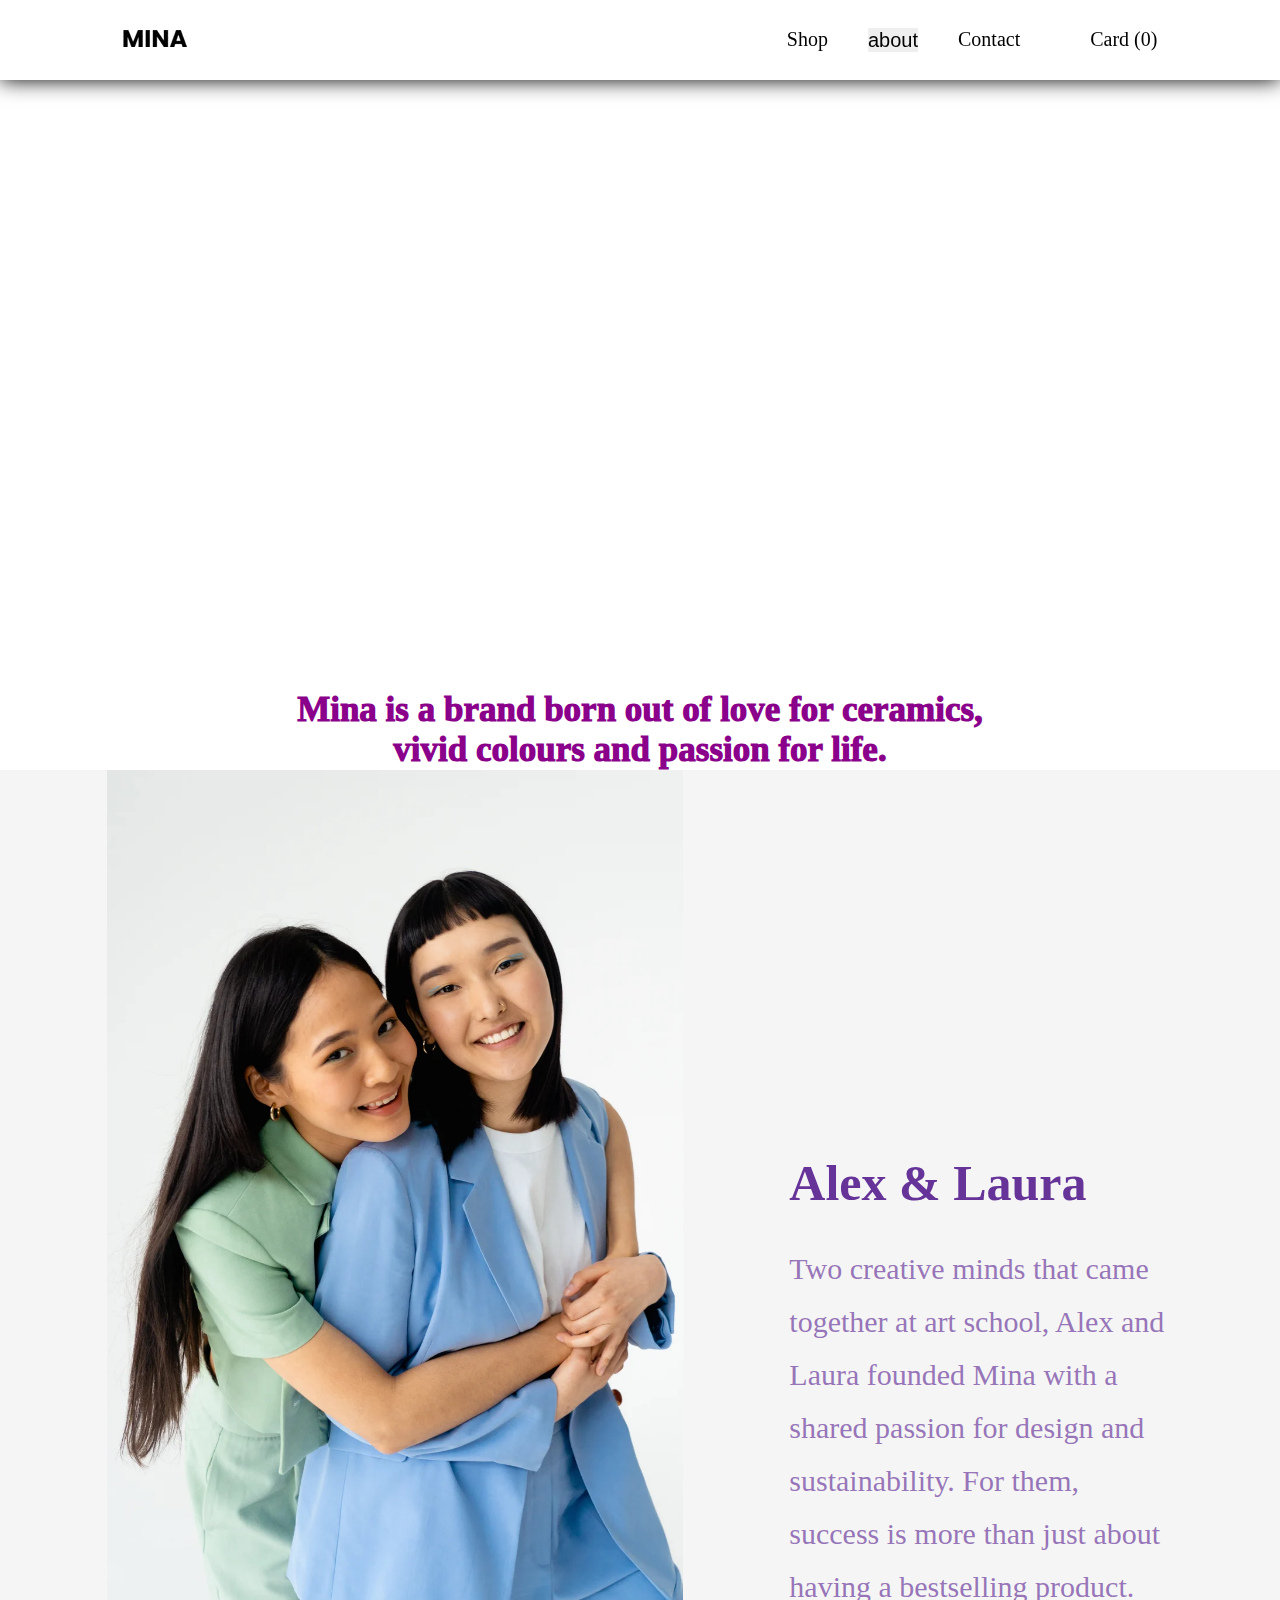
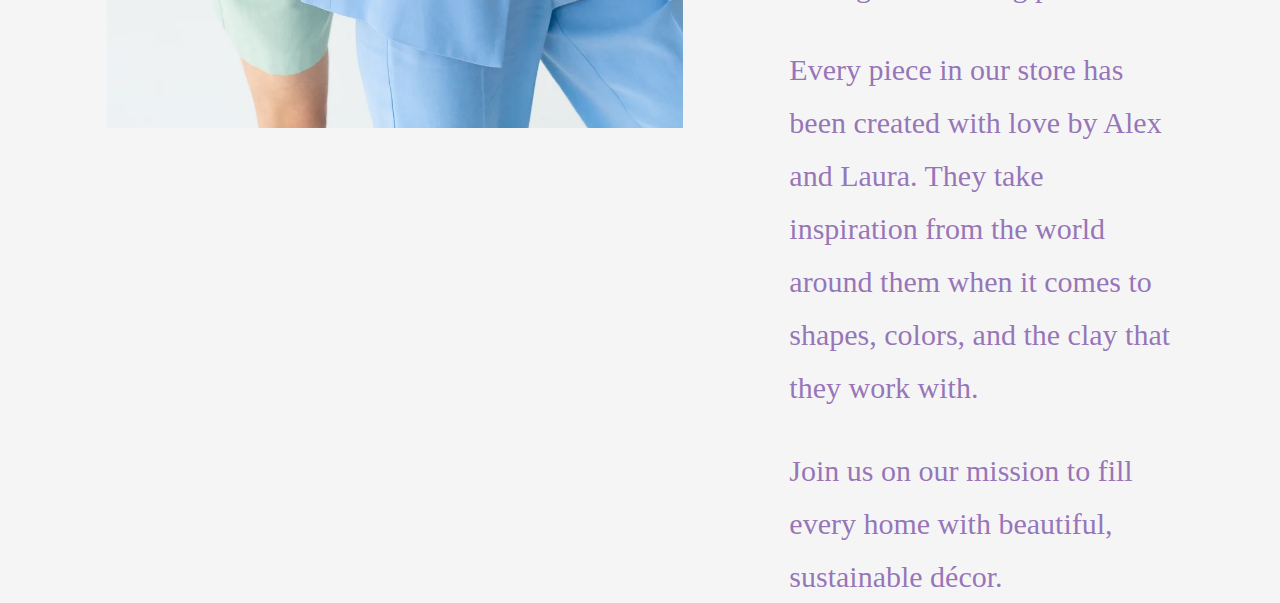
==== about.html @ a1b140b6 "about-section" ====
<!DOCTYPE html>
<html lang="en">

<head>
    <meta charset="UTF-8">
    <meta http-equiv="X-UA-Compatible" content="IE=edge">
    <meta name="viewport" content="width=device-width, initial-scale=1.0">
    <title>Document</title>
    <link rel="stylesheet" href="./Assets/css/main.css">
    <link rel="stylesheet" href="https://cdnjs.cloudflare.com/ajax/libs/font-awesome/6.2.1/css/all.min.css"
        integrity="sha512-MV7K8+y+gLIBoVD59lQIYicR65iaqukzvf/nwasF0nqhPay5w/9lJmVM2hMDcnK1OnMGCdVK+iQrJ7lzPJQd1w=="
        crossorigin="anonymous" referrerpolicy="no-referrer" />
</head>
<body>
    <!-- ////////////////////////////////////////////////////////////////////////// -->
    <!-- header start -->
    <header>
        <nav>

            <div class="mina-logo">
                <div class="hamburger-menu">
                    <a >
                        <i class="fa-solid fa-bars"></i>
                </div>
                <img src="./Assets/imgs/MINA-Yg2GZekJLlIEw2GR.avif" alt="#">
            </div>


            


            
            <div class="navbar-tools">
                <ul>
                    <li><a href="./shop.html">Shop</a></li>
                    <li>
                        <!-- aboutDropDown -->
                        <div class="dropdown" style="float:right;">
                            <button class="dropbtn"> <a href="./about.html"> about</a></button>
                            <i class="fa-solid fa-caret-up"></i>
                            <div class="dropdown-content">
                                <a href="#">sustunaiblty</a>
                            </div>
                        </div>


                    </li>
                    <li><a href="">Contact</a></li>

                </ul>
                <li>
                    <i class="fa-regular fa-heart"></i>
                    <a href="">Card (0)</a>
                </li>
            </div>
        </nav>
    </header>
    <!-- header end -->


    <!-- /////////////////////////////////////////////////////////////// -->
<!-- MainAboutStart -->
<main>
<section class="about-mina-bg">
    <h1>About Mina</h1>
</section>


<section class="about-text-section">
    <p>Mina is a brand born out of love for ceramics, </p>
    <p>vivid colours and passion for life.</p>
</section>


<section class="alex-laura-photo-text">
    <div class="photo-about"><img src="./Assets/imgs/pexels-cottonbro-YKb0eZ64DRiPyZoD.webp" alt="">
    </div>
    <div class="text-about">
        <h2>Alex & Laura</h2>
        <p>Two creative minds that came together at art school, Alex and Laura founded Mina with a shared passion for design and sustainability. For them, success is more than just about having a bestselling product.</p>
        <p>Every piece in our store has been created with love by Alex and Laura. They take inspiration from the world around them when it comes to shapes, colors, and the clay that they work with.</p>
        <p>Join us on our mission to fill every home with beautiful, sustainable décor. </p>
    </div>
</section>



</main>
</body>
---- Assets/css/main.css ----
* {
  margin: 0;
  padding: 0;
  box-sizing: border-box;
}

img {
  width: 100%;
}

.about-mina-bg {
  background-image: url("https://assets.zyrosite.com/cdn-cgi/image/format=auto,w=1920,fit=crop/minattnvs/Frame-YanWlX24wOIg2vwL.png");
  width: 100%;
  height: 60vh;
  background-size: cover;
  background-position: center;
  background-repeat: no-repeat;
  display: flex;
  flex-direction: column;
  justify-content: center;
  align-items: center;
  gap: 30px;
  padding-top: 118px;
}
.about-mina-bg h1 {
  font-size: 100px;
  color: white;
  text-align: center;
}
@media only screen and (max-width: 800px) {
  .about-mina-bg h1 {
    font-size: 40px;
    color: white;
    text-align: center;
  }
}

.about-text-section {
  padding-top: 150px;
}
.about-text-section p {
  font-size: 35px;
  color: darkmagenta;
  text-align: center;
  font-weight: 1000;
}
@media only screen and (max-width: 800px) {
  .about-text-section p {
    font-size: 20px;
    color: darkmagenta;
    text-align: center;
    font-weight: 1000;
  }
}

.alex-laura-photo-text {
  background-color: rgba(178, 177, 177, 0.127);
  width: 100%;
  display: flex;
  justify-content: space-evenly;
}
.alex-laura-photo-text .text-about {
  display: flex;
  width: 30%;
  flex-direction: column;
  padding-top: 30%;
  gap: 30px;
}
.alex-laura-photo-text .text-about h2 {
  font-size: 50px;
  color: rebeccapurple;
}
.alex-laura-photo-text .text-about p {
  font-size: 30px;
  line-height: 53px;
  color: rgba(102, 51, 153, 0.671);
}
.alex-laura-photo-text .photo-about {
  width: 45%;
}

header nav {
  z-index: 1;
  position: fixed;
  width: 100%;
  height: 80px;
  display: flex;
  flex-direction: row;
  justify-content: space-around;
  align-items: center;
  background-color: white;
  box-shadow: 0px 0px 20px black;
}
header nav .hamburger-menu {
  display: none;
  color: white;
}
header nav .navbar-tools {
  display: flex;
  gap: 70px;
}
header nav .navbar-tools ul {
  list-style: none;
  display: flex;
  gap: 40px;
}
header nav .navbar-tools ul li .dropbtn {
  color: black;
  font-size: 21px;
  border: none;
}
header nav .navbar-tools ul li .dropdown {
  position: relative;
  display: inline-block;
}
header nav .navbar-tools ul li .dropdown-content {
  display: none;
  position: absolute;
  background-color: #ffffff;
}
header nav .navbar-tools ul li .dropdown-content .dropdown-content a:hover {
  background-color: #ffffff;
}
header nav .navbar-tools ul li .dropdown:hover .dropdown-content {
  display: block;
}
header nav .navbar-tools ul li .dropdown:hover .dropbtn {
  background-color: #ffffff;
}
header nav .navbar-tools ul li .dropdown-content a {
  color: black;
  padding: 12px 16px;
  text-decoration: none;
  display: block;
}
header nav .navbar-tools ul li a {
  color: black;
  text-decoration: none;
  font-size: 20px;
  gap: 20px;
}
header nav .navbar-tools ul li i {
  background-color: rgb(255, 255, 255);
  transform: rotate(180deg);
  transition: 1s;
}
header nav .navbar-tools ul li a:hover {
  text-decoration: underline;
}
header nav .navbar-tools ul li i:hover {
  transform: rotate(0deg);
  transition: 1s;
}
header nav .navbar-tools li {
  list-style: none;
}
header nav .navbar-tools li a {
  color: black;
  text-decoration: none;
  font-size: 20px;
  gap: 20px;
}
header nav .navbar-tools li a:hover {
  text-decoration: underline;
}
@media only screen and (max-width: 800px) {
  header nav {
    width: 100%;
    height: 100px;
    display: flex;
    flex-direction: row;
    justify-content: space-around;
    align-items: center;
  }
  header nav .mina-logo {
    display: flex;
    gap: 30px;
  }
  header nav .hamburger-menu {
    display: block;
    color: black;
  }
  header nav .navbar-tools {
    display: flex;
  }
  header nav .navbar-tools ul {
    display: none;
  }
  header nav .navbar-tools li {
    list-style: none;
  }
  header nav .navbar-tools li a {
    color: black;
    text-decoration: none;
    font-size: 22px;
  }
  header nav .navbar-tools li a:hover {
    text-decoration: underline;
  }
}

.main {
  width: 100%;
  height: 100vh;
}
.main .handmade-ceramics {
  background-image: url("https://assets.zyrosite.com/cdn-cgi/image/format=auto,w=1920,fit=crop/minattnvs/Rectangle-YZ9P6kWjMnUBNL6W.png");
  width: 100%;
  height: 100vh;
  background-size: cover;
  background-position: center;
  background-repeat: no-repeat;
  display: flex;
  flex-direction: column;
  justify-content: center;
  align-items: center;
  gap: 30px;
  padding-top: 118px;
}
.main .handmade-ceramics .handmade-ceramics-text h1 {
  text-align: center;
  font-size: 50px;
  color: white;
}
.main .handmade-ceramics .handmade-ceramics-text p {
  text-align: center;
  color: white;
  font-size: 40px;
  text-align: center;
}
.main .handmade-ceramics button {
  width: 140px;
  height: 50px;
  border: none;
  color: black;
}
.main .handmade-ceramics button:hover {
  background-color: rgb(151, 153, 155);
}
@media only screen and (max-width: 800px) {
  .main .handmade-ceramics {
    background-image: url("https://assets.zyrosite.com/cdn-cgi/image/format=auto,w=1920,fit=crop/minattnvs/Rectangle-YZ9P6kWjMnUBNL6W.png");
    width: 100%;
    height: 100vh;
    background-size: cover;
    background-position: center;
    background-repeat: no-repeat;
    display: flex;
    flex-direction: column;
    justify-content: center;
    align-items: center;
    gap: 30px;
  }
  .main .handmade-ceramics .handmade-ceramics-text h1 {
    text-align: center;
    font-size: 40px;
    color: white;
  }
  .main .handmade-ceramics .handmade-ceramics-text p {
    text-align: center;
    color: white;
    font-size: 20px;
    text-align: center;
  }
  .main .handmade-ceramics button {
    width: 140px;
    height: 50px;
    border: none;
    color: black;
  }
  .main .handmade-ceramics button:hover {
    background-color: rgb(151, 153, 155);
  }
}
.main .our-bestsellers {
  display: flex;
  gap: 45px;
  flex-direction: column;
}
.main .our-bestsellers .our-bestsellers-text {
  display: flex;
  justify-content: center;
}
.main .our-bestsellers .our-bestsellers-text h2 {
  color: purple;
  font-size: 40px;
  font-weight: 400;
}
.main .our-bestsellers .our-bestsellers-card {
  width: 100%;
  display: flex;
  justify-content: center;
}
.main .our-bestsellers .our-bestsellers-card div {
  display: flex;
  width: 25%;
  padding: 15px;
  align-items: center;
  max-width: 1000px;
  flex-direction: column;
  gap: 20px;
}
.main .our-bestsellers .our-bestsellers-card div img {
  width: 100%;
}
.main .our-bestsellers .our-bestsellers-card div h2 {
  font-size: 30px;
}
.main .our-bestsellers .our-bestsellers-card div p {
  font-size: 21px;
}
.main .our-bestsellers .our-bestsellers-button {
  display: flex;
  justify-content: center;
}
.main .our-bestsellers .our-bestsellers-button button {
  width: 150px;
  height: 60px;
  color: rgb(0, 0, 0);
  border: 2px solid rgb(79, 0, 79);
}
.main .our-bestsellers .our-bestsellers-button button:hover {
  background-color: rgb(79, 0, 79);
  transition: 1.1ms;
}
@media only screen and (max-width: 800px) {
  .main .our-bestsellers {
    display: flex;
    gap: 45px;
    flex-direction: column;
  }
  .main .our-bestsellers .our-bestsellers-text {
    display: flex;
    justify-content: center;
  }
  .main .our-bestsellers .our-bestsellers-text h2 {
    color: purple;
    font-size: 40px;
    font-weight: 400;
  }
  .main .our-bestsellers .our-bestsellers-card {
    width: 100%;
    display: flex;
    justify-content: center;
    flex-direction: column;
    align-items: center;
  }
  .main .our-bestsellers .our-bestsellers-card div {
    display: flex;
    width: 100%;
    padding: 15px;
    align-items: center;
    flex-direction: column;
    gap: 20px;
  }
  .main .our-bestsellers .our-bestsellers-card div h2 {
    font-size: 30px;
  }
  .main .our-bestsellers .our-bestsellers-card div p {
    font-size: 21px;
  }
  .main .our-bestsellers .our-bestsellers-button {
    display: flex;
    justify-content: center;
  }
  .main .our-bestsellers .our-bestsellers-button button {
    width: 150px;
    height: 60px;
    color: rgb(0, 0, 0);
    border: 2px solid rgb(79, 0, 79);
  }
  .main .our-bestsellers .our-bestsellers-button button:hover {
    background-color: rgb(79, 0, 79);
    transition: 1.1ms;
  }
}
.main .home-decor-items {
  background-image: url("https://assets.zyrosite.com/cdn-cgi/image/format=auto,w=1920,fit=crop/minattnvs/Untitled-AzGRJwMK6BHxZypJ.png");
  width: 100%;
  height: 100vh;
  background-size: cover;
  background-position: center;
  background-repeat: no-repeat;
  display: flex;
  align-items: center;
  flex-direction: column;
  justify-content: center;
  gap: 40px;
}
.main .home-decor-items h1 {
  text-align: center;
  font-size: 81px;
  color: white;
}
.main .home-decor-items p {
  text-align: center;
  color: white;
  font-size: 30px;
  text-align: center;
}
.main .home-decor-items button {
  width: 150px;
  height: 60px;
  color: rgb(0, 0, 0);
  border: 1px solid rgb(121, 118, 121);
}
.main .home-decor-items button:hover {
  background-color: rgb(121, 118, 121);
  transition: 1.1ms;
}
@media only screen and (max-width: 800px) {
  .main .home-decor-items {
    background-image: url("https://assets.zyrosite.com/cdn-cgi/image/format=auto,w=1920,fit=crop/minattnvs/Untitled-AzGRJwMK6BHxZypJ.png");
    width: 100%;
    height: 100vh;
    background-size: cover;
    background-position: center;
    background-repeat: no-repeat;
    display: flex;
    align-items: center;
    flex-direction: column;
    justify-content: center;
    gap: 40px;
  }
  .main .home-decor-items h1 {
    text-align: center;
    font-size: 60px;
    color: white;
  }
  .main .home-decor-items p {
    text-align: center;
    color: white;
    font-size: 30px;
    text-align: center;
  }
  .main .home-decor-items button {
    width: 150px;
    height: 60px;
    color: rgb(0, 0, 0);
    border: 1px solid rgb(121, 118, 121);
  }
  .main .home-decor-items button:hover {
    background-color: rgb(121, 118, 121);
    transition: 1.1ms;
  }
}
.main .about-card-section {
  margin-top: 60px;
  display: flex;
  width: 100%;
  justify-content: center;
  gap: 30px;
}
.main .about-card-section div {
  width: 40%;
}
.main .about-card-section div img {
  width: 100%;
}
.main .about-card-section div h2 {
  margin-top: 20px;
  font-size: 40px;
  font-family: sans-serif;
}
.main .about-card-section div p {
  margin-top: 20px;
  font-size: 20px;
}
.main .about-card-section div button {
  margin-top: 30px;
  width: 190px;
  height: 55px;
  color: slateblue;
  border: 2px solid rgb(79, 0, 79);
}
.main .about-card-section div button:hover {
  background-color: rgb(79, 0, 79);
  transition: 1s;
  color: white;
}
@media only screen and (max-width: 800px) {
  .main .about-card-section {
    margin-top: 60px;
    display: flex;
    width: 100%;
    justify-content: center;
    gap: 100px;
    flex-direction: column;
    align-items: center;
  }
  .main .about-card-section div {
    width: 60%;
  }
  .main .about-card-section div img {
    width: 100%;
  }
  .main .about-card-section div h2 {
    margin-top: 20px;
    font-size: 20px;
    font-family: sans-serif;
  }
  .main .about-card-section div p {
    margin-top: 20px;
    font-size: 15px;
  }
  .main .about-card-section div button {
    margin-top: 30px;
    width: 190px;
    height: 55px;
    color: slateblue;
    border: 2px solid rgb(79, 0, 79);
  }
  .main .about-card-section div button:hover {
    background-color: rgb(79, 0, 79);
    transition: 1s;
    color: white;
  }
}
.main .sign-up-for-our {
  background-image: url("https://assets.zyrosite.com/cdn-cgi/image/format=auto,w=1920,fit=crop/minattnvs/Frame-AGBpDkZaG5cRpbaw.png");
  width: 100%;
  height: 80vh;
  background-size: cover;
  background-position: center;
  background-repeat: no-repeat;
  display: flex;
  align-items: center;
  flex-direction: column;
  justify-content: center;
  gap: 40px;
  margin-top: 190px;
}
.main .sign-up-for-our .sign-up-for-text h3 {
  text-align: center;
  font-size: 32px;
  color: white;
}
.main .sign-up-for-our .sign-up-for-inp input {
  width: 250px;
  height: 40px;
  background-color: rgba(255, 255, 255, 0.8);
  border: none;
  color: black;
  border-radius: 30px;
}
.main .sign-up-for-our .sign-up-for-btn button {
  width: 100px;
  height: 30px;
  color: rgb(89, 89, 89);
  border: none;
  border-radius: 30px;
}
.main .sign-up-for-our .sign-up-for-btn button:hover {
  background-color: rgb(205, 205, 205);
  transition: 1s;
  color: white;
}
@media only screen and (max-width: 800px) {
  .main .sign-up-for-our .sign-up-for-our {
    background-image: url("https://assets.zyrosite.com/cdn-cgi/image/format=auto,w=1920,fit=crop/minattnvs/Frame-AGBpDkZaG5cRpbaw.png");
    width: 100%;
    height: 80vh;
    background-size: cover;
    background-position: center;
    background-repeat: no-repeat;
    display: flex;
    align-items: center;
    flex-direction: column;
    justify-content: center;
    gap: 40px;
    margin-top: 190px;
  }
  .main .sign-up-for-our .sign-up-for-our .sign-up-for-text h3 {
    text-align: center;
    font-size: 55px;
    color: white;
  }
  .main .sign-up-for-our .sign-up-for-our .sign-up-for-inp input {
    width: 240px;
    height: 40px;
    background-color: rgba(255, 255, 255, 0.8);
    border: none;
    color: black;
    border-radius: 30px;
  }
  .main .sign-up-for-our .sign-up-for-our .sign-up-for-btn button {
    margin-top: 30px;
    width: 190px;
    height: 55px;
    color: rgb(89, 89, 89);
    border: none;
    border-radius: 30px;
  }
  .main .sign-up-for-our .sign-up-for-our .sign-up-for-btn button:hover {
    background-color: rgb(205, 205, 205);
    transition: 1s;
    color: white;
  }
}
.main .follow-us-on-instagram {
  display: flex;
  flex-direction: column;
  align-items: center;
}
.main .follow-us-on-instagram .follow-us-on-instagram-text h2 {
  margin-bottom: 100px;
  text-align: center;
  color: slateblue;
  font-size: 50px;
}
.main .follow-us-on-instagram .follow-us-on-instagram-cards {
  display: flex;
  width: 90%;
  gap: 30px;
  align-items: center;
}
.main .follow-us-on-instagram .mina-studio {
  margin-top: 50px;
  display: flex;
  gap: 20px;
}
.main .follow-us-on-instagram .mina-studio p {
  color: rgb(27, 45, 110);
  font-size: 20px;
}
.main .follow-us-on-instagram .mina-studio p:hover {
  text-decoration: underline;
}
.main .follow-us-on-instagram .mina-studio iframe {
  width: 30px;
  height: 30px;
}
@media only screen and (max-width: 800px) {
  .main .follow-us-on-instagram .follow-us-on-instagram-text {
    display: flex;
    flex-direction: column;
    align-items: center;
  }
  .main .follow-us-on-instagram .follow-us-on-instagram-text h2 {
    margin-bottom: 100px;
    margin-top: 100px;
    text-align: center;
    color: slateblue;
    font-size: 50px;
  }
  .main .follow-us-on-instagram .follow-us-on-instagram-cards {
    display: flex;
    flex-direction: column;
  }
}
.main .footer {
  margin-top: 100px;
  width: 100%;
  height: 30vh;
  display: flex;
  justify-content: space-around;
  background-color: rgb(216, 216, 216);
}
.main .footer .mina-left {
  display: flex;
  flex-direction: column;
  gap: 50px;
}
.main .footer .mina-left .sosial {
  display: flex;
  gap: 30px;
}
.main .footer .mina-right ul {
  display: flex;
  gap: 30px;
}
.main .footer .mina-right ul li {
  list-style: none;
}
.main .footer .mina-right ul li a {
  color: black;
}
@media only screen and (max-width: 800px) {
  .main .footer {
    margin-top: 100px;
    width: 100%;
    height: 30vh;
    display: flex;
    justify-content: space-around;
    background-color: rgb(216, 216, 216);
  }
  .main .footer .mina-left {
    display: flex;
    flex-direction: column;
    gap: 50px;
    justify-content: center;
  }
  .main .footer .mina-left .sosial {
    display: flex;
    gap: 30px;
  }
  .main .footer .mina-right {
    display: flex;
  }
  .main .footer .mina-right ul {
    display: flex;
    gap: 21px;
    flex-direction: column;
  }
  .main .footer .mina-right ul li {
    list-style: none;
  }
  .main .footer .mina-right ul li a {
    color: black;
  }
}

header nav {
  z-index: 1;
  position: fixed;
  width: 100%;
  height: 80px;
  display: flex;
  flex-direction: row;
  justify-content: space-around;
  align-items: center;
  background-color: white;
  box-shadow: 0px 0px 20px black;
}
header nav .hamburger-menu {
  display: none;
  color: white;
}
header nav .navbar-tools {
  display: flex;
  gap: 70px;
}
header nav .navbar-tools ul {
  list-style: none;
  display: flex;
  gap: 40px;
}
header nav .navbar-tools ul li .dropbtn {
  color: black;
  font-size: 21px;
  border: none;
}
header nav .navbar-tools ul li .dropdown {
  position: relative;
  display: inline-block;
}
header nav .navbar-tools ul li .dropdown-content {
  display: none;
  position: absolute;
  background-color: #ffffff;
}
header nav .navbar-tools ul li .dropdown-content .dropdown-content a:hover {
  background-color: #ffffff;
}
header nav .navbar-tools ul li .dropdown:hover .dropdown-content {
  display: block;
}
header nav .navbar-tools ul li .dropdown:hover .dropbtn {
  background-color: #ffffff;
}
header nav .navbar-tools ul li .dropdown-content a {
  color: black;
  padding: 12px 16px;
  text-decoration: none;
  display: block;
}
header nav .navbar-tools ul li a {
  color: black;
  text-decoration: none;
  font-size: 20px;
  gap: 20px;
}
header nav .navbar-tools ul li i {
  background-color: rgb(255, 255, 255);
  transform: rotate(180deg);
  transition: 1s;
}
header nav .navbar-tools ul li a:hover {
  text-decoration: underline;
}
header nav .navbar-tools ul li i:hover {
  transform: rotate(0deg);
  transition: 1s;
}
header nav .navbar-tools li {
  list-style: none;
}
header nav .navbar-tools li a {
  color: black;
  text-decoration: none;
  font-size: 20px;
  gap: 20px;
}
header nav .navbar-tools li a:hover {
  text-decoration: underline;
}
@media only screen and (max-width: 800px) {
  header nav {
    width: 100%;
    height: 100px;
    display: flex;
    flex-direction: row;
    justify-content: space-around;
    align-items: center;
  }
  header nav .mina-logo {
    display: flex;
    gap: 30px;
  }
  header nav .hamburger-menu {
    display: block;
    color: black;
  }
  header nav .navbar-tools {
    display: flex;
  }
  header nav .navbar-tools ul {
    display: none;
  }
  header nav .navbar-tools li {
    list-style: none;
  }
  header nav .navbar-tools li a {
    color: black;
    text-decoration: none;
    font-size: 22px;
  }
  header nav .navbar-tools li a:hover {
    text-decoration: underline;
  }
}

main .shop-1-bg {
  background-image: url("https://assets.zyrosite.com/cdn-cgi/image/format=auto,w=1920,fit=crop/minattnvs/dd-d95eByKQX2CoQJ4L.png");
  width: 100%;
  height: 60vh;
  background-size: cover;
  background-position: center;
  background-repeat: no-repeat;
  display: flex;
  flex-direction: column;
  justify-content: center;
  align-items: center;
  gap: 30px;
  padding-top: 118px;
}
main .shop-1-bg h1 {
  font-size: 100px;
  color: white;
}
main .icon-search {
  margin-top: 80px;
  display: flex;
  align-items: center;
  justify-content: center;
  gap: 50px;
}
main .icon-search div {
  display: flex;
  flex-direction: column;
  align-items: center;
  gap: 10px;
}
main .icon-search div i {
  font-size: 30px;
  color: rgba(128, 128, 128, 0.583);
}
main .icon-search div p {
  text-align: center;
  color: rgba(128, 128, 128, 0.583);
  font-size: 20px;
}
main .shop-card-store {
  margin-top: 100px;
  display: flex;
  width: 100%;
  flex-direction: column;
  align-items: center;
  gap: 90px;
}
main .shop-card-store .shop-card-store-1 {
  display: flex;
  width: 80%;
  justify-content: center;
}
main .shop-card-store .shop-card-store-1 div {
  display: flex;
  flex-direction: column;
  gap: 20px;
  align-items: center;
}
main .shop-card-store .shop-card-store-1 div div {
  overflow: hidden;
  width: 76%;
}
main .shop-card-store .shop-card-store-1 div div img {
  transition: 0.2s;
}
main .shop-card-store .shop-card-store-1 div div img:hover {
  scale: 1.1;
}
main .shop-card-store .shop-card-store-1 div h2 {
  text-align: center;
}
main .shop-card-store .shop-card-store-1 div p {
  text-align: center;
  font-size: 30px;
}
main .shop-card-store .shop-card-store-2 {
  display: flex;
  width: 80%;
  justify-content: center;
}
main .shop-card-store .shop-card-store-2 div {
  display: flex;
  flex-direction: column;
  gap: 20px;
  align-items: center;
}
main .shop-card-store .shop-card-store-2 div div {
  width: 76%;
  overflow: hidden;
}
main .shop-card-store .shop-card-store-2 div div img {
  transition: 0.2s;
}
main .shop-card-store .shop-card-store-2 div div img:hover {
  scale: 1.1;
}
main .shop-card-store .shop-card-store-2 div h2 {
  text-align: center;
}
main .shop-card-store .shop-card-store-2 div p {
  text-align: center;
  font-size: 30px;
}
main .shop-card-store .shop-card-store-3 {
  display: flex;
  width: 80%;
  justify-content: center;
}
main .shop-card-store .shop-card-store-3 div {
  display: flex;
  flex-direction: column;
  gap: 20px;
  align-items: center;
}
main .shop-card-store .shop-card-store-3 div div {
  overflow: hidden;
  width: 76%;
}
main .shop-card-store .shop-card-store-3 div div img {
  transition: 0.2s;
}
main .shop-card-store .shop-card-store-3 div div img:hover {
  scale: 1.1;
}
main .shop-card-store .shop-card-store-3 div h2 {
  text-align: center;
}
main .shop-card-store .shop-card-store-3 div p {
  text-align: center;
  font-size: 30px;
}
@media only screen and (max-width: 800px) {
  main .shop-card-store .shop-card-store-1 {
    display: flex;
    flex-direction: column;
  }
  main .shop-card-store .shop-card-store-2 {
    display: flex;
    flex-direction: column;
  }
  main .shop-card-store .shop-card-store-3 {
    display: flex;
    flex-direction: column;
  }
}

.footer {
  margin-top: 100px;
  width: 100%;
  height: 30vh;
  display: flex;
  justify-content: space-around;
  background-color: rgb(216, 216, 216);
}
.footer .mina-left {
  display: flex;
  flex-direction: column;
  gap: 50px;
}
.footer .mina-left .sosial {
  display: flex;
  gap: 30px;
}
.footer .mina-right ul {
  display: flex;
  gap: 30px;
}
.footer .mina-right ul li {
  list-style: none;
}
.footer .mina-right ul li a {
  color: black;
}
@media only screen and (max-width: 800px) {
  .footer {
    margin-top: 100px;
    width: 100%;
    height: 30vh;
    display: flex;
    justify-content: space-around;
    background-color: rgb(216, 216, 216);
  }
  .footer .mina-left {
    display: flex;
    flex-direction: column;
    gap: 50px;
    justify-content: center;
  }
  .footer .mina-left .sosial {
    display: flex;
    gap: 30px;
  }
  .footer .mina-right {
    display: flex;
  }
  .footer .mina-right ul {
    display: flex;
    gap: 21px;
    flex-direction: column;
  }
  .footer .mina-right ul li {
    list-style: none;
  }
  .footer .mina-right ul li a {
    color: black;
  }
}/*# sourceMappingURL=main.css.map */
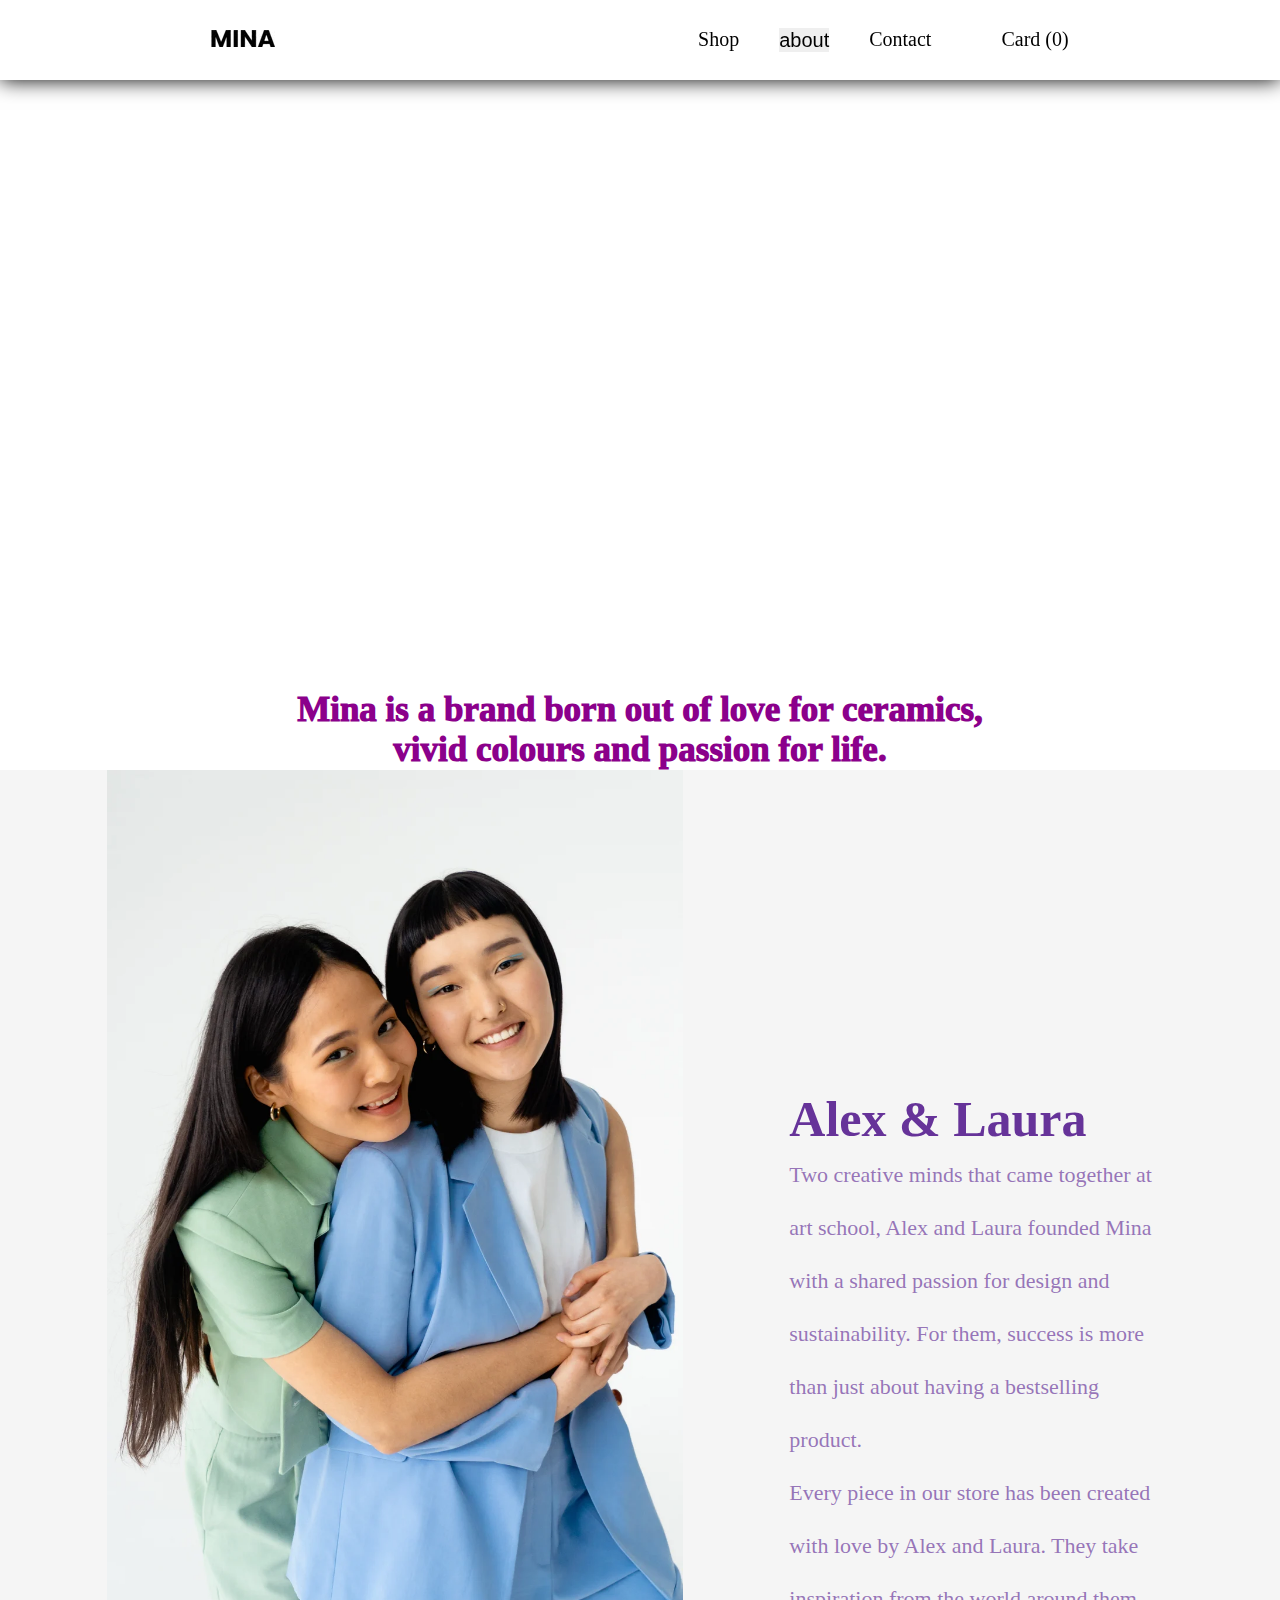
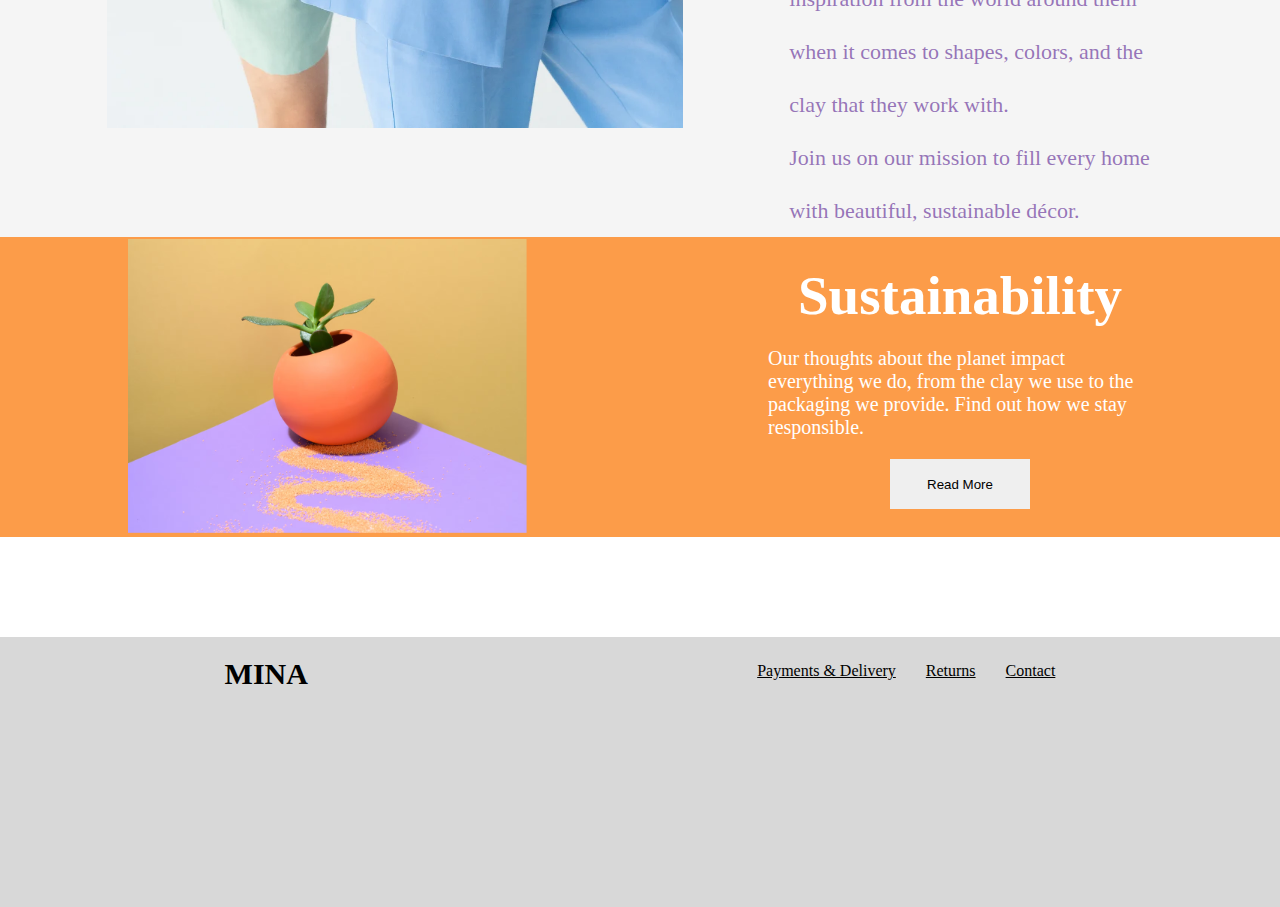
==== commit fd7357c6: "complete" ====
--- a/about.html
+++ b/about.html
@@ -5,12 +5,14 @@
     <meta charset="UTF-8">
     <meta http-equiv="X-UA-Compatible" content="IE=edge">
     <meta name="viewport" content="width=device-width, initial-scale=1.0">
-    <title>Document</title>
+    <title>Mina eCommerce Website Template</title>
     <link rel="stylesheet" href="./Assets/css/main.css">
+    <link rel="shortcut icon" href="./Assets/img-Sus/Ekran görüntüsü 2022-12-19 012624.png" type="image/x-icon" >
     <link rel="stylesheet" href="https://cdnjs.cloudflare.com/ajax/libs/font-awesome/6.2.1/css/all.min.css"
         integrity="sha512-MV7K8+y+gLIBoVD59lQIYicR65iaqukzvf/nwasF0nqhPay5w/9lJmVM2hMDcnK1OnMGCdVK+iQrJ7lzPJQd1w=="
         crossorigin="anonymous" referrerpolicy="no-referrer" />
 </head>
+
 <body>
     <!-- ////////////////////////////////////////////////////////////////////////// -->
     <!-- header start -->
@@ -19,17 +21,17 @@
 
             <div class="mina-logo">
                 <div class="hamburger-menu">
-                    <a >
+                    <a>
                         <i class="fa-solid fa-bars"></i>
                 </div>
-                <img src="./Assets/imgs/MINA-Yg2GZekJLlIEw2GR.avif" alt="#">
+                <a href="./index.html"> <img src="./Assets/imgs/MINA-Yg2GZekJLlIEw2GR.avif"></a>
             </div>
 
 
-            
 
 
-            
+
+
             <div class="navbar-tools">
                 <ul>
                     <li><a href="./shop.html">Shop</a></li>
@@ -39,7 +41,7 @@
                             <button class="dropbtn"> <a href="./about.html"> about</a></button>
                             <i class="fa-solid fa-caret-up"></i>
                             <div class="dropdown-content">
-                                <a href="#">sustunaiblty</a>
+                                <a href="./susall.html">sustunaiblty</a>
                             </div>
                         </div>
 
@@ -59,31 +61,82 @@
 
 
     <!-- /////////////////////////////////////////////////////////////// -->
-<!-- MainAboutStart -->
-<main>
-<section class="about-mina-bg">
-    <h1>About Mina</h1>
-</section>
+    <!-- MainAboutStart -->
+    <main>
 
+        <!-- About Mina bg Start -->
+        <section class="about-mina-bg">
+            <h1>About Mina</h1>
+        </section>
+        <!-- About Mina bg end -->
+        <!-- /////////////////////////////////////////////////////////////// -->
+        <!-- about-text-section start -->
+        <section class="about-text-section">
+            <p>Mina is a brand born out of love for ceramics, </p>
+            <p>vivid colours and passion for life.</p>
+        </section>
+        <!-- about-text-section End -->
+        <!-- /////////////////////////////////////////////////////////////// -->
+        <!-- alex-laura-photo-text start -->
+        <section class="alex-laura-photo-text">
+            <div class="photo-about"><img src="./Assets/imgs/pexels-cottonbro-YKb0eZ64DRiPyZoD.webp" alt="">
+            </div>
+            <div class="text-about">
+                <h2>Alex & Laura</h2>
+                <p>Two creative minds that came together at art school, Alex and Laura founded Mina with a shared
+                    passion for design and sustainability. For them, success is more than just about having a
+                    bestselling product.</p>
+                <p>Every piece in our store has been created with love by Alex and Laura. They take inspiration from the
+                    world around them when it comes to shapes, colors, and the clay that they work with.</p>
+                <p>Join us on our mission to fill every home with beautiful, sustainable décor. </p>
+            </div>
+        </section>
+        <!-- alex-laura-photo-text End -->
+        <!-- /////////////////////////////////////////////////////////////// -->
+        <!-- Sustainability section start -->
+        <section class="sustainability">
+            <div class="sustainability-all">
+                <div class="sustainability-text">
+                    <h3>Sustainability</h3>
+                    <p>Our thoughts about the planet impact everything we do,
+                       from the clay we use to the packaging we provide. Find out
+                       how we stay responsible.</p>
+                       <button href="./sustunuablty.html" >Read More</button>
 
-<section class="about-text-section">
-    <p>Mina is a brand born out of love for ceramics, </p>
-    <p>vivid colours and passion for life.</p>
-</section>
+                </div>
+                <div class="sustainability-img">
+                    <img src="./Assets/imgs_About/sustunailby img.avif" alt="">
+                </div>
+            </div>
+        </section>
+        <!-- Sustainability section end -->
+         <!-- footer start -->
+         <section class="footer">
+            <div class="mina-left">
 
+                <div><b>MINA</b></div>
 
-<section class="alex-laura-photo-text">
-    <div class="photo-about"><img src="./Assets/imgs/pexels-cottonbro-YKb0eZ64DRiPyZoD.webp" alt="">
-    </div>
-    <div class="text-about">
-        <h2>Alex & Laura</h2>
-        <p>Two creative minds that came together at art school, Alex and Laura founded Mina with a shared passion for design and sustainability. For them, success is more than just about having a bestselling product.</p>
-        <p>Every piece in our store has been created with love by Alex and Laura. They take inspiration from the world around them when it comes to shapes, colors, and the clay that they work with.</p>
-        <p>Join us on our mission to fill every home with beautiful, sustainable décor. </p>
-    </div>
-</section>
+                <div class="sosial">
+                    <i class="fa-brands fa-twitter"></i>
+                    <i class="fa-brands fa-facebook"></i>
+                    <i class="fa-brands fa-instagram"></i>
+                </div>
+            </div>
 
 
 
-</main>
+            <div class="mina-right">
+
+                <ul>
+                    <li><a href="">Payments & Delivery</a></li>
+                    <li><a href="./return.html">Returns</a></li>
+                    <li><a href="./contact.html">Contact</a></li>
+                </ul>
+            </div>
+
+        </section>
+        <!-- footerEnd -->
+
+
+    </main>
 </body>--- a/Assets/css/main.css
+++ b/Assets/css/main.css
@@ -8,7 +8,7 @@
   width: 100%;
 }
 
-.about-mina-bg {
+main .about-mina-bg {
   background-image: url("https://assets.zyrosite.com/cdn-cgi/image/format=auto,w=1920,fit=crop/minattnvs/Frame-YanWlX24wOIg2vwL.png");
   width: 100%;
   height: 60vh;
@@ -22,61 +22,347 @@
   gap: 30px;
   padding-top: 118px;
 }
-.about-mina-bg h1 {
+main .about-mina-bg h1 {
   font-size: 100px;
   color: white;
   text-align: center;
 }
 @media only screen and (max-width: 800px) {
-  .about-mina-bg h1 {
+  main .about-mina-bg h1 {
     font-size: 40px;
     color: white;
     text-align: center;
   }
 }
-
-.about-text-section {
+main .about-text-section {
   padding-top: 150px;
 }
-.about-text-section p {
+main .about-text-section p {
   font-size: 35px;
   color: darkmagenta;
   text-align: center;
   font-weight: 1000;
 }
 @media only screen and (max-width: 800px) {
-  .about-text-section p {
+  main .about-text-section p {
     font-size: 20px;
     color: darkmagenta;
     text-align: center;
     font-weight: 1000;
   }
 }
-
-.alex-laura-photo-text {
+main .alex-laura-photo-text {
   background-color: rgba(178, 177, 177, 0.127);
   width: 100%;
   display: flex;
   justify-content: space-evenly;
 }
-.alex-laura-photo-text .text-about {
+main .alex-laura-photo-text .text-about {
   display: flex;
   width: 30%;
   flex-direction: column;
-  padding-top: 30%;
-  gap: 30px;
-}
-.alex-laura-photo-text .text-about h2 {
+  padding-top: 25%;
+}
+main .alex-laura-photo-text .text-about h2 {
   font-size: 50px;
   color: rebeccapurple;
 }
-.alex-laura-photo-text .text-about p {
-  font-size: 30px;
+main .alex-laura-photo-text .text-about p {
+  font-size: 22px;
   line-height: 53px;
   color: rgba(102, 51, 153, 0.671);
 }
-.alex-laura-photo-text .photo-about {
+main .alex-laura-photo-text .photo-about {
   width: 45%;
+}
+@media only screen and (max-width: 800px) {
+  main .alex-laura-photo-text {
+    background-color: rgba(178, 177, 177, 0.127);
+    width: 100%;
+    display: flex;
+    align-items: center;
+    flex-direction: column;
+  }
+  main .alex-laura-photo-text .text-about {
+    display: flex;
+    width: 80%;
+    align-items: center;
+    padding-top: 10%;
+  }
+  main .alex-laura-photo-text .text-about h2 {
+    font-size: 30px;
+    color: rebeccapurple;
+  }
+  main .alex-laura-photo-text .text-about p {
+    font-size: 22px;
+    line-height: 53px;
+    color: rgba(102, 51, 153, 0.671);
+  }
+  main .alex-laura-photo-text .photo-about {
+    width: 45%;
+  }
+}
+main .sustainability {
+  margin: 0;
+  padding: 0;
+  background-color: rgb(252, 156, 73);
+}
+main .sustainability .sustainability-all {
+  display: flex;
+  flex-direction: row-reverse;
+  justify-content: space-around;
+}
+main .sustainability .sustainability-all .sustainability-text {
+  display: flex;
+  flex-direction: column;
+  align-items: center;
+  justify-content: center;
+  width: 30%;
+  gap: 20px;
+}
+main .sustainability .sustainability-all .sustainability-text h3 {
+  color: white;
+  font-size: 55px;
+}
+main .sustainability .sustainability-all .sustainability-text p {
+  display: flex;
+  gap: 10px;
+  color: white;
+  font-size: 20px;
+}
+main .sustainability .sustainability-all .sustainability-text button {
+  width: 140px;
+  height: 50px;
+  border: none;
+  color: black;
+}
+main .sustainability .sustainability-all .sustainability-text button:hover {
+  background-color: rgb(151, 153, 155);
+}
+main .sustainability .sustainability-all .sustainability-img {
+  width: 30%;
+}
+main .sustainability .sustainability-all .sustainability-img img {
+  width: 104%;
+  padding-top: 2px;
+}
+@media only screen and (max-width: 800px) {
+  main .sustainability {
+    background-color: rgb(252, 156, 73);
+  }
+  main .sustainability .sustainability-all {
+    display: flex;
+    flex-direction: column-reverse;
+    align-items: center;
+    gap: 30px;
+  }
+  main .sustainability .sustainability-all .sustainability-text {
+    display: flex;
+    flex-direction: column;
+    align-items: flex-start;
+    justify-content: center;
+    width: 50%;
+    gap: 50px;
+  }
+  main .sustainability .sustainability-all .sustainability-text h3 {
+    color: white;
+    font-size: 35px;
+  }
+  main .sustainability .sustainability-all .sustainability-text p {
+    display: flex;
+    gap: 10px;
+    color: white;
+    font-size: 20px;
+  }
+  main .sustainability .sustainability-all .sustainability-text button {
+    width: 140px;
+    height: 50px;
+    border: none;
+    color: black;
+  }
+  main .sustainability .sustainability-all .sustainability-text button:hover {
+    background-color: rgb(151, 153, 155);
+  }
+  main .sustainability .sustainability-all .sustainability-img {
+    width: 59%;
+  }
+  main .sustainability .sustainability-all .sustainability-img img {
+    width: 100%;
+    padding-top: 2px;
+  }
+}
+main .footer {
+  margin-top: 100px;
+  width: 100%;
+  height: 30vh;
+  display: flex;
+  justify-content: space-around;
+  background-color: rgb(216, 216, 216);
+}
+main .footer .mina-left {
+  display: flex;
+  flex-direction: column;
+  margin-top: 20px;
+}
+main .footer .mina-left b {
+  font-size: 30px;
+}
+main .footer .mina-left .sosial {
+  display: flex;
+  gap: 30px;
+}
+main .footer .mina-right ul {
+  display: flex;
+  gap: 30px;
+  margin-top: 25px;
+}
+main .footer .mina-right ul li {
+  list-style: none;
+}
+main .footer .mina-right ul li a {
+  color: black;
+}
+@media only screen and (max-width: 800px) {
+  main .footer {
+    margin-top: 100px;
+    width: 100%;
+    height: 30vh;
+    display: flex;
+    justify-content: space-around;
+    background-color: rgb(216, 216, 216);
+  }
+  main .footer .mina-left {
+    display: flex;
+    flex-direction: column;
+    gap: 50px;
+    justify-content: center;
+  }
+  main .footer .mina-left .sosial {
+    display: flex;
+    gap: 30px;
+  }
+  main .footer .mina-right {
+    display: flex;
+  }
+  main .footer .mina-right ul {
+    display: flex;
+    gap: 21px;
+    flex-direction: column;
+  }
+  main .footer .mina-right ul li {
+    list-style: none;
+  }
+  main .footer .mina-right ul li a {
+    color: black;
+  }
+}
+
+main .contact-bg-text {
+  background-image: url("https://assets.zyrosite.com/cdn-cgi/image/format=auto,w=1920,fit=crop/minattnvs/kk-AVLnvEyZ8ehlnGNB.png");
+  width: 100%;
+  height: 60vh;
+  background-size: cover;
+  background-position: center;
+  background-repeat: no-repeat;
+  display: flex;
+  flex-direction: column;
+  justify-content: center;
+  align-items: center;
+  gap: 30px;
+  padding-top: 118px;
+}
+main .contact-bg-text h1 {
+  font-size: 100px;
+  color: white;
+}
+@media only screen and (max-width: 800px) {
+  main .contact-bg-text {
+    background-image: url("https://assets.zyrosite.com/cdn-cgi/image/format=auto,w=1920,fit=crop/minattnvs/kk-AVLnvEyZ8ehlnGNB.png");
+    width: 100%;
+    height: 60vh;
+    background-size: cover;
+    background-position: center;
+    background-repeat: no-repeat;
+    display: flex;
+    flex-direction: column;
+    justify-content: center;
+    align-items: center;
+    gap: 30px;
+    padding-top: 118px;
+  }
+  main .contact-bg-text h1 {
+    font-size: 60px;
+    color: white;
+  }
+}
+main .lastname {
+  padding-top: 30px;
+  display: flex;
+  justify-content: space-around;
+}
+main .lastname .headquarters {
+  display: flex;
+  flex-direction: column;
+  gap: 50px;
+}
+main .lastname .headquarters div {
+  display: flex;
+  flex-direction: column;
+  gap: 20px;
+}
+main .lastname .headquarters div h3 {
+  font-size: 40px;
+}
+main .lastname .headquarters div p {
+  font-size: 20px;
+}
+main .lastname .inputs {
+  display: flex;
+  flex-direction: column;
+  gap: 30px;
+}
+main .lastname .inputs div input {
+  width: 450px;
+  height: 50px;
+}
+main .lastname .inputs div button {
+  width: 300px;
+  height: 100px;
+}
+@media only screen and (max-width: 1000px) {
+  main .lastname {
+    padding-top: 30px;
+    display: flex;
+    flex-direction: column;
+    align-items: center;
+    gap: 100px;
+  }
+  main .lastname .headquarters {
+    display: flex;
+    flex-direction: column;
+    gap: 50px;
+  }
+  main .lastname .headquarters div {
+    display: flex;
+    flex-direction: column;
+    gap: 20px;
+  }
+  main .lastname .headquarters div h3 {
+    font-size: 40px;
+  }
+  main .lastname .headquarters div p {
+    font-size: 20px;
+  }
+  main .lastname .inputs {
+    display: flex;
+    flex-direction: column;
+    align-items: center;
+    gap: 30px;
+  }
+  main .lastname .inputs div input {
+    width: 200px;
+    height: 50px;
+  }
 }
 
 header nav {
@@ -234,6 +520,9 @@
   border: none;
   color: black;
 }
+.main .handmade-ceramics button a {
+  text-decoration: none;
+}
 .main .handmade-ceramics button:hover {
   background-color: rgb(151, 153, 155);
 }
@@ -268,6 +557,9 @@
     border: none;
     color: black;
   }
+  .main .handmade-ceramics button a {
+    text-decoration: none;
+  }
   .main .handmade-ceramics button:hover {
     background-color: rgb(151, 153, 155);
   }
@@ -319,6 +611,9 @@
   color: rgb(0, 0, 0);
   border: 2px solid rgb(79, 0, 79);
 }
+.main .our-bestsellers .our-bestsellers-button button a {
+  text-decoration: none;
+}
 .main .our-bestsellers .our-bestsellers-button button:hover {
   background-color: rgb(79, 0, 79);
   transition: 1.1ms;
@@ -369,6 +664,9 @@
     color: rgb(0, 0, 0);
     border: 2px solid rgb(79, 0, 79);
   }
+  .main .our-bestsellers .our-bestsellers-button button a {
+    text-decoration: none;
+  }
   .main .our-bestsellers .our-bestsellers-button button:hover {
     background-color: rgb(79, 0, 79);
     transition: 1.1ms;
@@ -404,6 +702,9 @@
   color: rgb(0, 0, 0);
   border: 1px solid rgb(121, 118, 121);
 }
+.main .home-decor-items button a {
+  text-decoration: none;
+}
 .main .home-decor-items button:hover {
   background-color: rgb(121, 118, 121);
   transition: 1.1ms;
@@ -438,6 +739,9 @@
     height: 60px;
     color: rgb(0, 0, 0);
     border: 1px solid rgb(121, 118, 121);
+  }
+  .main .home-decor-items button a {
+    text-decoration: none;
   }
   .main .home-decor-items button:hover {
     background-color: rgb(121, 118, 121);
@@ -473,6 +777,9 @@
   color: slateblue;
   border: 2px solid rgb(79, 0, 79);
 }
+.main .about-card-section div button a {
+  text-decoration: none;
+}
 .main .about-card-section div button:hover {
   background-color: rgb(79, 0, 79);
   transition: 1s;
@@ -509,6 +816,9 @@
     height: 55px;
     color: slateblue;
     border: 2px solid rgb(79, 0, 79);
+  }
+  .main .about-card-section div button a {
+    text-decoration: none;
   }
   .main .about-card-section div button:hover {
     background-color: rgb(79, 0, 79);
@@ -648,187 +958,6 @@
     flex-direction: column;
   }
 }
-.main .footer {
-  margin-top: 100px;
-  width: 100%;
-  height: 30vh;
-  display: flex;
-  justify-content: space-around;
-  background-color: rgb(216, 216, 216);
-}
-.main .footer .mina-left {
-  display: flex;
-  flex-direction: column;
-  gap: 50px;
-}
-.main .footer .mina-left .sosial {
-  display: flex;
-  gap: 30px;
-}
-.main .footer .mina-right ul {
-  display: flex;
-  gap: 30px;
-}
-.main .footer .mina-right ul li {
-  list-style: none;
-}
-.main .footer .mina-right ul li a {
-  color: black;
-}
-@media only screen and (max-width: 800px) {
-  .main .footer {
-    margin-top: 100px;
-    width: 100%;
-    height: 30vh;
-    display: flex;
-    justify-content: space-around;
-    background-color: rgb(216, 216, 216);
-  }
-  .main .footer .mina-left {
-    display: flex;
-    flex-direction: column;
-    gap: 50px;
-    justify-content: center;
-  }
-  .main .footer .mina-left .sosial {
-    display: flex;
-    gap: 30px;
-  }
-  .main .footer .mina-right {
-    display: flex;
-  }
-  .main .footer .mina-right ul {
-    display: flex;
-    gap: 21px;
-    flex-direction: column;
-  }
-  .main .footer .mina-right ul li {
-    list-style: none;
-  }
-  .main .footer .mina-right ul li a {
-    color: black;
-  }
-}
-
-header nav {
-  z-index: 1;
-  position: fixed;
-  width: 100%;
-  height: 80px;
-  display: flex;
-  flex-direction: row;
-  justify-content: space-around;
-  align-items: center;
-  background-color: white;
-  box-shadow: 0px 0px 20px black;
-}
-header nav .hamburger-menu {
-  display: none;
-  color: white;
-}
-header nav .navbar-tools {
-  display: flex;
-  gap: 70px;
-}
-header nav .navbar-tools ul {
-  list-style: none;
-  display: flex;
-  gap: 40px;
-}
-header nav .navbar-tools ul li .dropbtn {
-  color: black;
-  font-size: 21px;
-  border: none;
-}
-header nav .navbar-tools ul li .dropdown {
-  position: relative;
-  display: inline-block;
-}
-header nav .navbar-tools ul li .dropdown-content {
-  display: none;
-  position: absolute;
-  background-color: #ffffff;
-}
-header nav .navbar-tools ul li .dropdown-content .dropdown-content a:hover {
-  background-color: #ffffff;
-}
-header nav .navbar-tools ul li .dropdown:hover .dropdown-content {
-  display: block;
-}
-header nav .navbar-tools ul li .dropdown:hover .dropbtn {
-  background-color: #ffffff;
-}
-header nav .navbar-tools ul li .dropdown-content a {
-  color: black;
-  padding: 12px 16px;
-  text-decoration: none;
-  display: block;
-}
-header nav .navbar-tools ul li a {
-  color: black;
-  text-decoration: none;
-  font-size: 20px;
-  gap: 20px;
-}
-header nav .navbar-tools ul li i {
-  background-color: rgb(255, 255, 255);
-  transform: rotate(180deg);
-  transition: 1s;
-}
-header nav .navbar-tools ul li a:hover {
-  text-decoration: underline;
-}
-header nav .navbar-tools ul li i:hover {
-  transform: rotate(0deg);
-  transition: 1s;
-}
-header nav .navbar-tools li {
-  list-style: none;
-}
-header nav .navbar-tools li a {
-  color: black;
-  text-decoration: none;
-  font-size: 20px;
-  gap: 20px;
-}
-header nav .navbar-tools li a:hover {
-  text-decoration: underline;
-}
-@media only screen and (max-width: 800px) {
-  header nav {
-    width: 100%;
-    height: 100px;
-    display: flex;
-    flex-direction: row;
-    justify-content: space-around;
-    align-items: center;
-  }
-  header nav .mina-logo {
-    display: flex;
-    gap: 30px;
-  }
-  header nav .hamburger-menu {
-    display: block;
-    color: black;
-  }
-  header nav .navbar-tools {
-    display: flex;
-  }
-  header nav .navbar-tools ul {
-    display: none;
-  }
-  header nav .navbar-tools li {
-    list-style: none;
-  }
-  header nav .navbar-tools li a {
-    color: black;
-    text-decoration: none;
-    font-size: 22px;
-  }
-  header nav .navbar-tools li a:hover {
-    text-decoration: underline;
-  }
-}
 
 main .shop-1-bg {
   background-image: url("https://assets.zyrosite.com/cdn-cgi/image/format=auto,w=1920,fit=crop/minattnvs/dd-d95eByKQX2CoQJ4L.png");
@@ -1037,4 +1166,182 @@
   .footer .mina-right ul li a {
     color: black;
   }
+}
+
+body .suss-bg {
+  background-image: url("https://assets.zyrosite.com/cdn-cgi/image/format=auto,w=1920,fit=crop/minattnvs/Frame-m6LKEnXEpDfX8lgk.png");
+  width: 100%;
+  height: 80vh;
+  background-size: cover;
+  background-position: center;
+  background-repeat: no-repeat;
+  display: flex;
+  flex-direction: column;
+  justify-content: center;
+  align-items: center;
+  gap: 30px;
+  padding-top: 118px;
+}
+body .suss-bg h1 {
+  font-size: 100px;
+  color: white;
+  text-align: center;
+}
+@media only screen and (max-width: 800px) {
+  body .suss-bg h1 {
+    font-size: 40px;
+    color: white;
+    text-align: center;
+  }
+}
+body .suss-text {
+  padding-top: 100px;
+  display: flex;
+  justify-content: center;
+  flex-direction: column;
+  align-items: center;
+  gap: 10px;
+  padding-bottom: 10px;
+}
+body .suss-text p {
+  color: black;
+  font-size: 30px;
+  font-weight: 500;
+}
+@media only screen and (max-width: 800px) {
+  body .suss-text {
+    padding-top: 100px;
+    display: flex;
+    justify-content: center;
+    flex-direction: column;
+    align-items: center;
+    gap: 10px;
+    padding-bottom: 10px;
+  }
+  body .suss-text p {
+    color: black;
+    font-size: 19px;
+    font-weight: 500;
+  }
+}
+body .card1-sus {
+  padding-top: 10px;
+  display: flex;
+  justify-content: space-around;
+  background-color: rgba(255, 228, 196, 0.4117647059);
+}
+body .card1-sus .card1-img {
+  width: 40%;
+}
+body .card1-sus .card1-img img {
+  width: 100%;
+}
+body .card1-sus .card1-text {
+  display: flex;
+  width: 40%;
+  flex-direction: column;
+  align-items: flex-start;
+  justify-content: center;
+  gap: 30px;
+}
+body .card1-sus .card1-text h2 {
+  font-size: 44px;
+  color: #4d2c57;
+}
+body .card1-sus .card1-text p {
+  font-size: 24px;
+  color: #4d2c57;
+}
+@media only screen and (max-width: 800px) {
+  body .card1-sus {
+    padding-top: 10px;
+    display: flex;
+    flex-direction: column;
+    align-items: center;
+    background-color: rgba(255, 228, 196, 0.4117647059);
+  }
+  body .card1-sus .card1-img {
+    width: 50%;
+  }
+  body .card1-sus .card1-img img {
+    width: 100%;
+  }
+  body .card1-sus .card1-text {
+    display: flex;
+    width: 40%;
+    flex-direction: column;
+    align-items: flex-start;
+    justify-content: center;
+    gap: 50px;
+    padding-bottom: 20px;
+  }
+  body .card1-sus .card1-text h2 {
+    font-size: 44px;
+    color: #4d2c57;
+  }
+  body .card1-sus .card1-text p {
+    font-size: 24px;
+    color: #4d2c57;
+  }
+}
+body .card2-sus {
+  padding-top: 10px;
+  display: flex;
+  justify-content: space-around;
+  background-color: #b7782a;
+  padding-bottom: 300px;
+}
+body .card2-sus .card2-img {
+  width: 40%;
+}
+body .card2-sus .card2-img img {
+  width: 100%;
+}
+body .card2-sus .card2-text {
+  display: flex;
+  width: 40%;
+  flex-direction: column;
+  align-items: flex-start;
+  justify-content: center;
+  gap: 30px;
+}
+body .card2-sus .card2-text h2 {
+  font-size: 65px;
+  color: white;
+}
+body .card2-sus .card2-text p {
+  font-size: 24px;
+  color: white;
+}
+@media only screen and (max-width: 800px) {
+  body .card2-sus {
+    padding-top: 10px;
+    display: flex;
+    align-items: center;
+    flex-direction: column;
+    background-color: #b7782a;
+    padding-bottom: 300px;
+  }
+  body .card2-sus .card2-img {
+    width: 50%;
+  }
+  body .card2-sus .card2-img img {
+    width: 100%;
+  }
+  body .card2-sus .card2-text {
+    display: flex;
+    width: 40%;
+    flex-direction: column;
+    align-items: flex-start;
+    justify-content: center;
+    gap: 30px;
+  }
+  body .card2-sus .card2-text h2 {
+    font-size: 40px;
+    color: white;
+  }
+  body .card2-sus .card2-text p {
+    font-size: 15px;
+    color: white;
+  }
 }/*# sourceMappingURL=main.css.map */